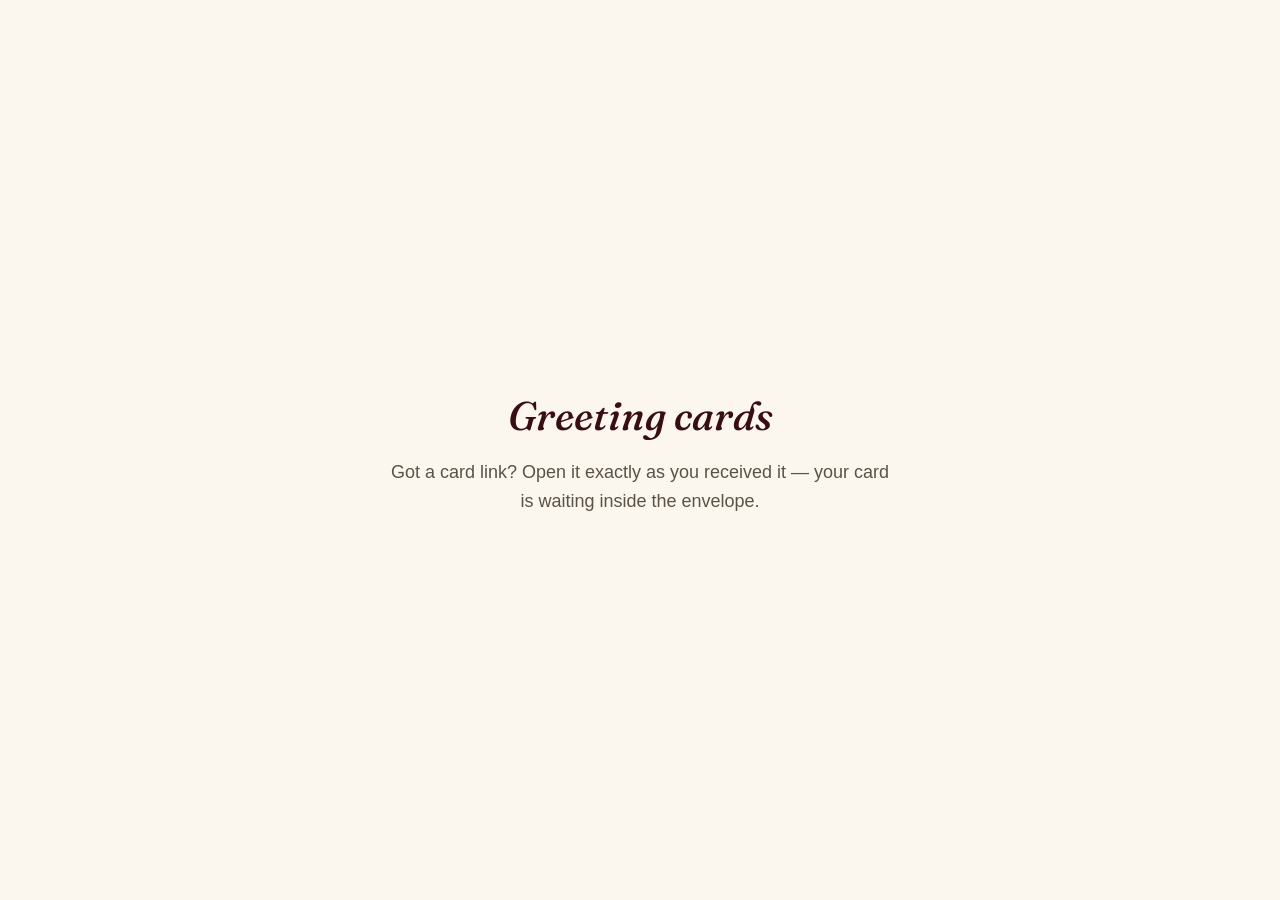
==== index.html @ 2bcad79a "Create index.html" ====
<!doctype html>
<html lang="en">
<head>
<meta charset="utf-8">
<meta name="viewport" content="width=device-width, initial-scale=1">
<title>Greeting cards</title>
<meta name="robots" content="noindex, nofollow">
<link rel="preconnect" href="https://fonts.googleapis.com">
<link rel="preconnect" href="https://fonts.gstatic.com" crossorigin>
<link href="https://fonts.googleapis.com/css2?family=Fraunces:ital,opsz,wght@0,9..144,400..600;1,9..144,400..600&display=swap" rel="stylesheet">
<style>
html,body{margin:0;height:100%}
body{display:flex;align-items:center;justify-content:center;background:#FBF7EE;color:#2A2620;font:18px/1.6 'Segoe UI',Roboto,Helvetica,Arial,sans-serif;text-align:center;padding:24px;box-sizing:border-box}
h1{font-family:'Fraunces',Georgia,serif;font-weight:500;font-style:italic;font-size:40px;color:#3A0D12;margin:0 0 10px}
p{margin:0;color:#5B5248;max-width:28em}
</style>
</head>
<body>
<main>
<h1>Greeting cards</h1>
<p>Got a card link? Open it exactly as you received it &mdash; your card is waiting inside the envelope.</p>
</main>
</body>
</html>
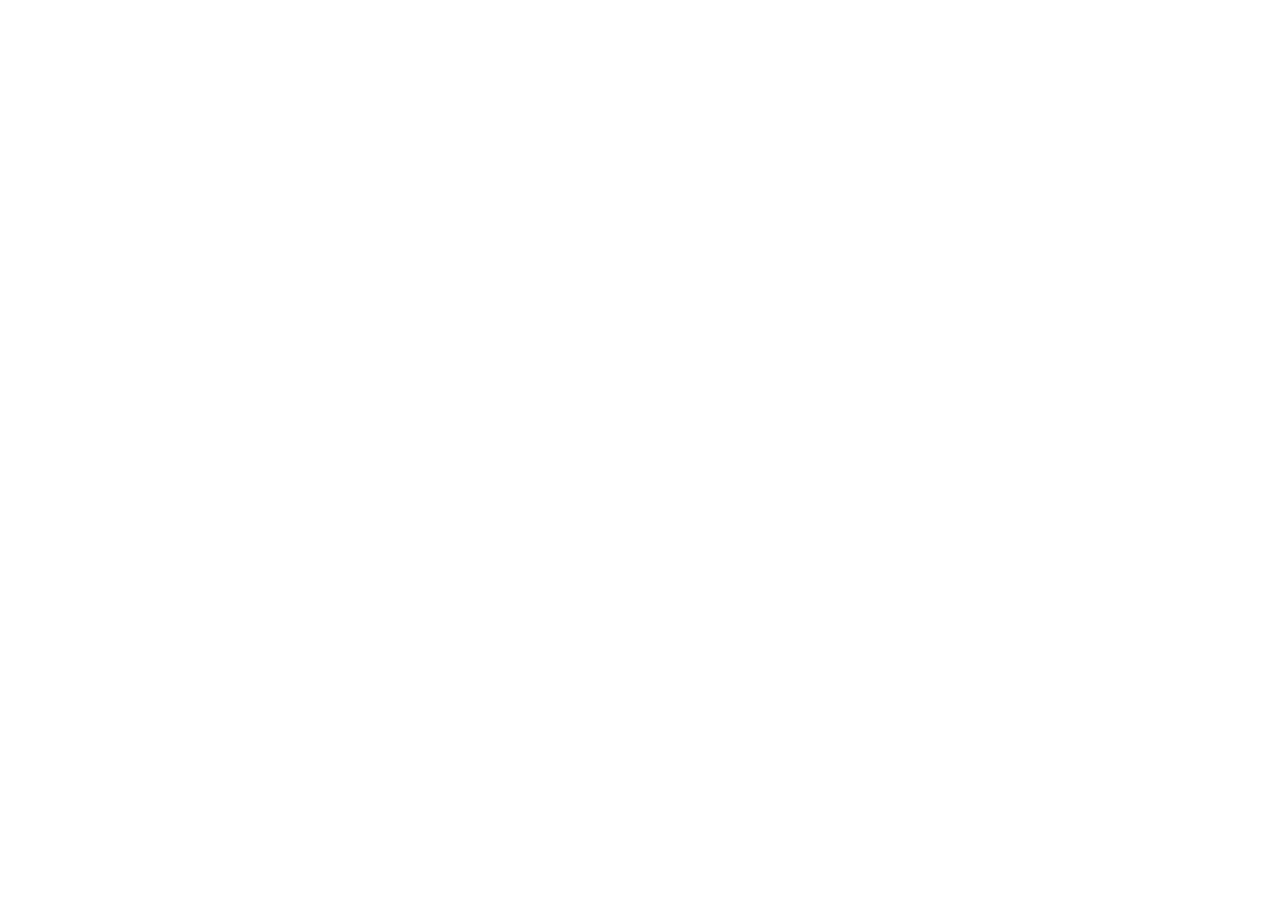
==== commit 3cc500a4: "Forward every page to wishberrystudiogifts.github.io (same path and #link) Co-Authored-By: Claude Op" ====
--- a/index.html
+++ b/index.html
@@ -3,22 +3,17 @@
 <head>
 <meta charset="utf-8">
 <meta name="viewport" content="width=device-width, initial-scale=1">
-<title>Greeting cards</title>
+<title>This page has moved</title>
 <meta name="robots" content="noindex, nofollow">
-<link rel="preconnect" href="https://fonts.googleapis.com">
-<link rel="preconnect" href="https://fonts.gstatic.com" crossorigin>
-<link href="https://fonts.googleapis.com/css2?family=Fraunces:ital,opsz,wght@0,9..144,400..600;1,9..144,400..600&display=swap" rel="stylesheet">
-<style>
-html,body{margin:0;height:100%}
-body{display:flex;align-items:center;justify-content:center;background:#FBF7EE;color:#2A2620;font:18px/1.6 'Segoe UI',Roboto,Helvetica,Arial,sans-serif;text-align:center;padding:24px;box-sizing:border-box}
-h1{font-family:'Fraunces',Georgia,serif;font-weight:500;font-style:italic;font-size:40px;color:#3A0D12;margin:0 0 10px}
-p{margin:0;color:#5B5248;max-width:28em}
-</style>
+<link rel="canonical" href="https://wishberrystudiogifts.github.io/">
+<script>
+// Moved: keep the same path, query and #message part of the link.
+location.replace('https://wishberrystudiogifts.github.io' + location.pathname + location.search + location.hash);
+</script>
+<noscript><meta http-equiv="refresh" content="0; url=https://wishberrystudiogifts.github.io/"></noscript>
+<style>body{margin:0;min-height:100vh;display:flex;align-items:center;justify-content:center;background:#FBF7EE;color:#2A2620;font:18px/1.6 'Segoe UI',Roboto,Helvetica,Arial,sans-serif;text-align:center;padding:24px;box-sizing:border-box}a{color:#3A0D12}</style>
 </head>
 <body>
-<main>
-<h1>Greeting cards</h1>
-<p>Got a card link? Open it exactly as you received it &mdash; your card is waiting inside the envelope.</p>
-</main>
+<p>Your card has moved. <a href="https://wishberrystudiogifts.github.io/">Open it here</a>.</p>
 </body>
 </html>
